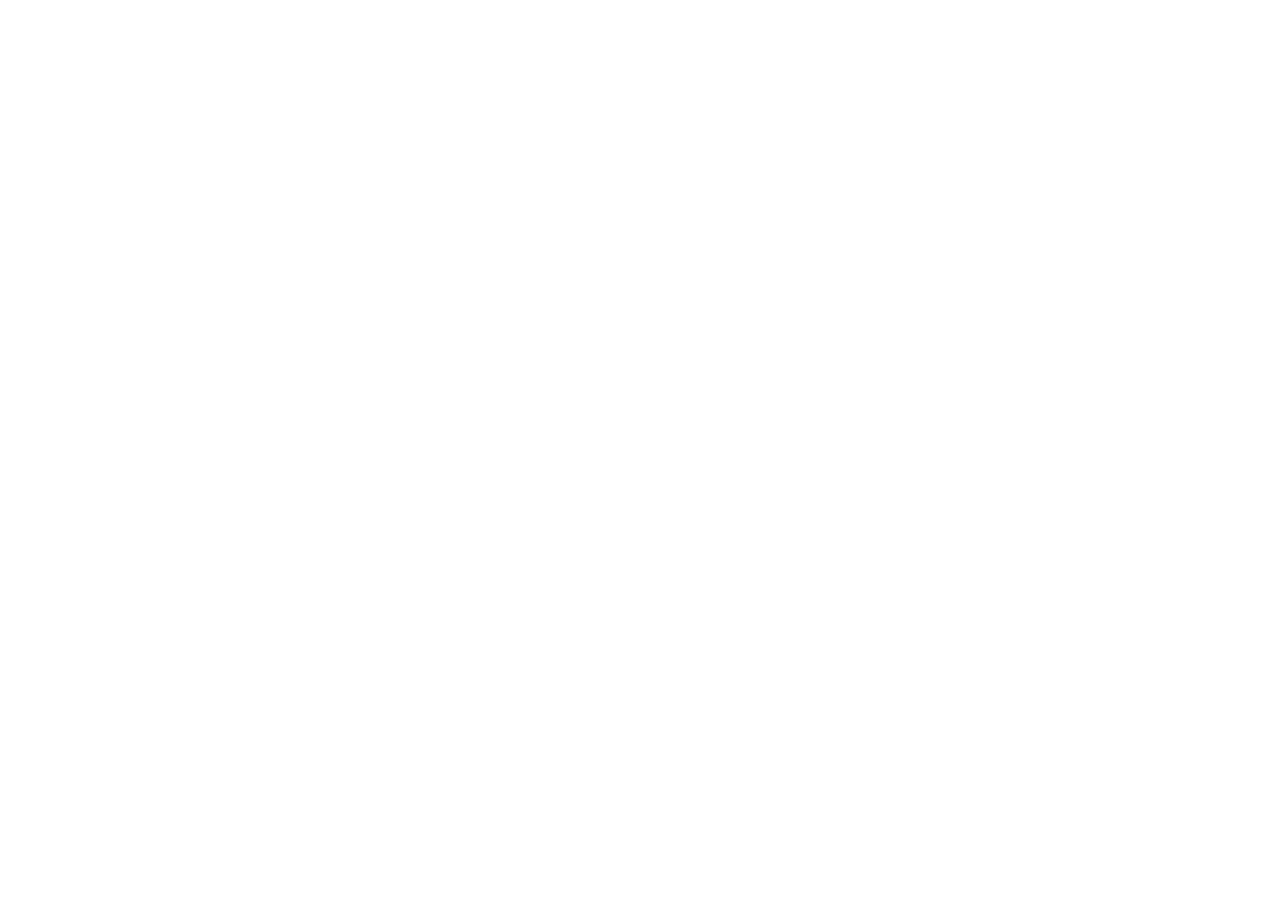
==== index.html @ 249cb0a8 "Initial" ====
<!DOCTYPE html>
<html lang="en">
<head>
    <meta charset="UTF-8">
    <meta name="viewport" content="width=device-width, initial-scale=1.0">
    <title>Töri Érettsegi 2024 |</title>
    <link rel="stylesheet" href="mainStyle.css">
</head>
<body>
    
    <script src="script.js"></script>
</body>
</html>
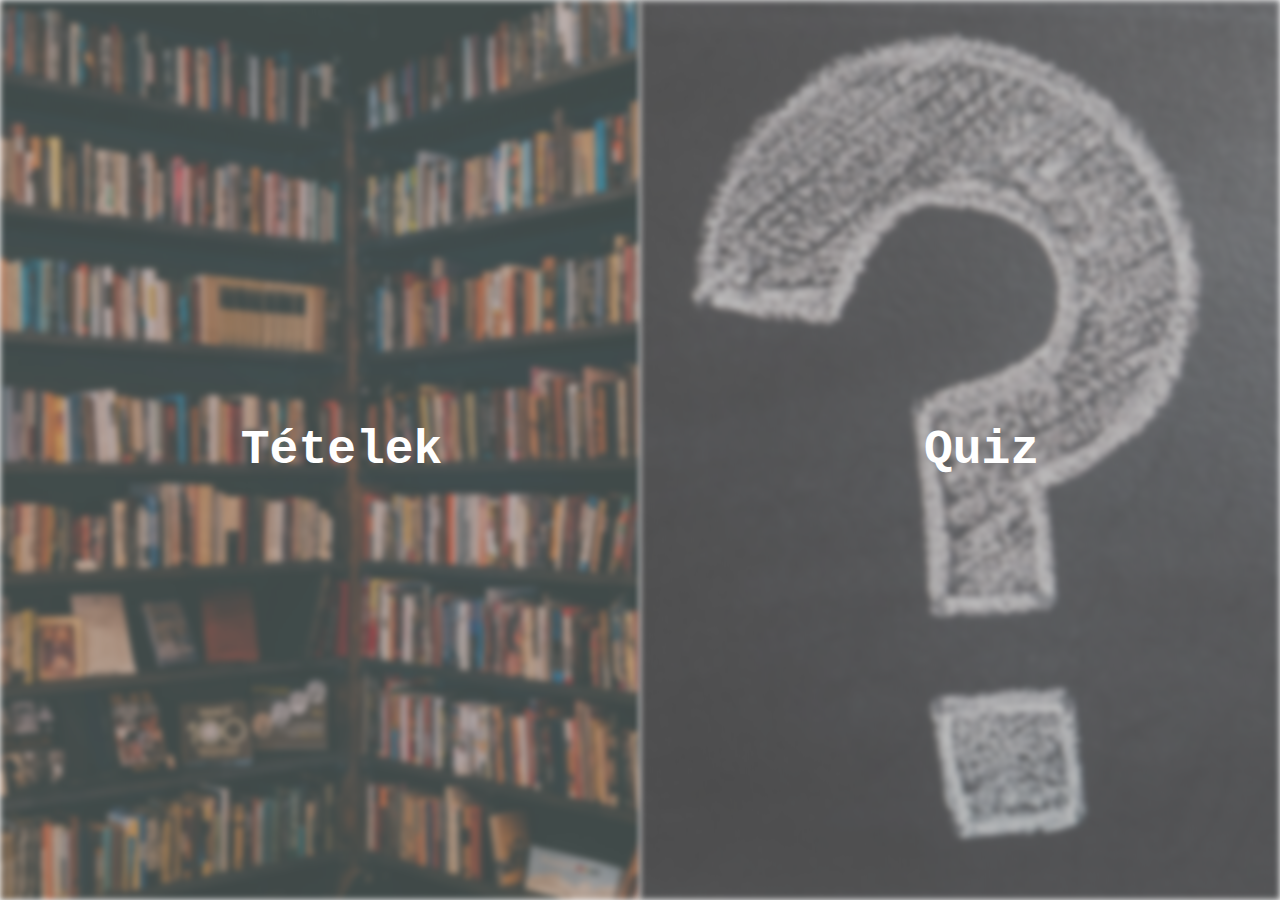
==== commit abcb31c8: "Suketti added as collab" ====
--- a/index.html
+++ b/index.html
@@ -3,11 +3,23 @@
 <head>
     <meta charset="UTF-8">
     <meta name="viewport" content="width=device-width, initial-scale=1.0">
-    <title>Töri Érettsegi 2024 |</title>
+    <title>Töri Érettsegi 2024</title>
     <link rel="stylesheet" href="mainStyle.css">
 </head>
 <body>
-    
+    <main id="content">
+        <div id="topicsBg"></div>
+        <h1>Tételek</h1> 
+        <!-- (Tanulás) -->
+        <div id="learningBg"></div>
+        <h1>Quiz</h1>
+        <!-- (Tétel Választás) -->
+    </main>
     <script src="script.js"></script>
 </body>
-</html>+</html>
+    <!-- <nav>
+        <h1>Történelem Érettségi 2024</h1>
+        <button>Tételek</button>
+        <button>Tanulás</button>
+    </nav>-->--- a/mainStyle.css
+++ b/mainStyle.css
@@ -0,0 +1,66 @@
+body{
+    padding: 0;
+    margin: 0;
+}
+#content{
+    display: flex;
+    flex-direction: column;
+    align-items: center;
+    justify-content: space-around;
+    height: 100vh;
+    color: white;
+    font-family: 'Courier New', Courier, monospace;
+    font-size: x-large;
+}
+
+#topicsBg, #learningBg{
+    position: absolute;
+    z-index: -1;
+    width: 100%;
+    height: 50%;
+    background-color: red;
+    background-position: center;
+    background-size: cover;
+    filter: contrast(0.5) blur(3px);
+}
+
+#topicsBg{
+    background-image: url('illustrations/Learning.jpg');
+    top: 0;
+}
+
+#learningBg{
+    background-image: url('illustrations/Quiz.jpg');
+    bottom: 0;
+}
+
+h1{
+    transition: all 0.5s ease-in-out;
+}
+
+h1:hover{
+    cursor: pointer;
+    scale: 1.2;
+}
+
+h1:first-of-type:hover #topicsBg{
+    background-color: red;
+}
+
+
+@media screen and (min-width: 768px) {
+    #content{
+        flex-direction: row;
+    }
+    #topicsBg, #learningBg{
+        width: 30%;
+        width: 50%;
+        height: 100%;
+    }
+    #topicsBg{
+        left: 0;
+    }
+    #learningBg{
+        right: 0;
+    }
+  }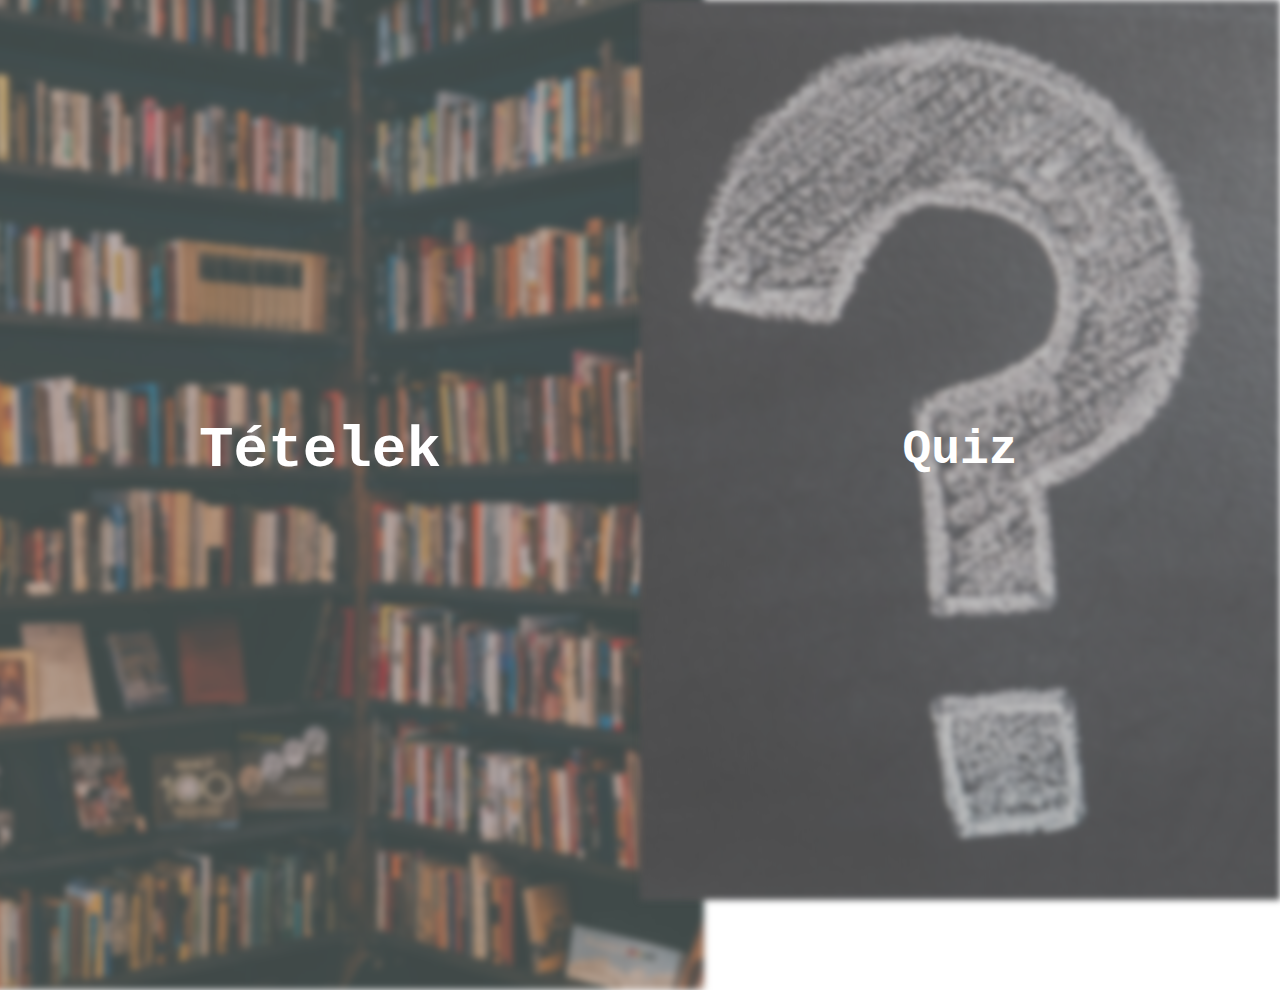
==== commit 7416e456: "nav done, topics html about to be done" ====
--- a/index.html
+++ b/index.html
@@ -8,18 +8,13 @@
 </head>
 <body>
     <main id="content">
+        <button onclick="location.href = 'pages/topics.html' ">Tételek</button> 
         <div id="topicsBg"></div>
-        <h1>Tételek</h1> 
         <!-- (Tanulás) -->
+        <button onclick="location.href = 'pages/topics.html' ">Quiz</button>
         <div id="learningBg"></div>
-        <h1>Quiz</h1>
         <!-- (Tétel Választás) -->
     </main>
     <script src="script.js"></script>
 </body>
-</html>
-    <!-- <nav>
-        <h1>Történelem Érettségi 2024</h1>
-        <button>Tételek</button>
-        <button>Tanulás</button>
-    </nav>-->+</html>--- a/mainStyle.css
+++ b/mainStyle.css
@@ -1,16 +1,22 @@
 body{
     padding: 0;
     margin: 0;
+    overflow: hidden;
 }
+
+*{
+    color: white;
+    font-family: 'Courier New', Courier, monospace;
+    font-size: x-large;
+    user-select: none;
+}
+
 #content{
     display: flex;
     flex-direction: column;
     align-items: center;
     justify-content: space-around;
     height: 100vh;
-    color: white;
-    font-family: 'Courier New', Courier, monospace;
-    font-size: x-large;
 }
 
 #topicsBg, #learningBg{
@@ -22,6 +28,7 @@
     background-position: center;
     background-size: cover;
     filter: contrast(0.5) blur(3px);
+    transition: all 0.5s ease-in-out;
 }
 
 #topicsBg{
@@ -34,17 +41,31 @@
     bottom: 0;
 }
 
-h1{
-    transition: all 0.5s ease-in-out;
+button{
+    background: none;
+    height: 100%;
+    width: 100%;
+    border: none;
+    font-weight: bolder;
+    font-size: 2em;
+    transition: hover 0.5s ease-in-out, all 0.2s;
 }
 
-h1:hover{
+button:hover{
     cursor: pointer;
     scale: 1.2;
 }
 
-h1:first-of-type:hover #topicsBg{
-    background-color: red;
+button:active{
+    scale: 0.9;
+}
+
+button:hover + #learningBg{
+    scale: 1.2;
+}
+
+button:first-of-type:hover ~ #topicsBg{
+    scale: 1.2;
 }
 
 
